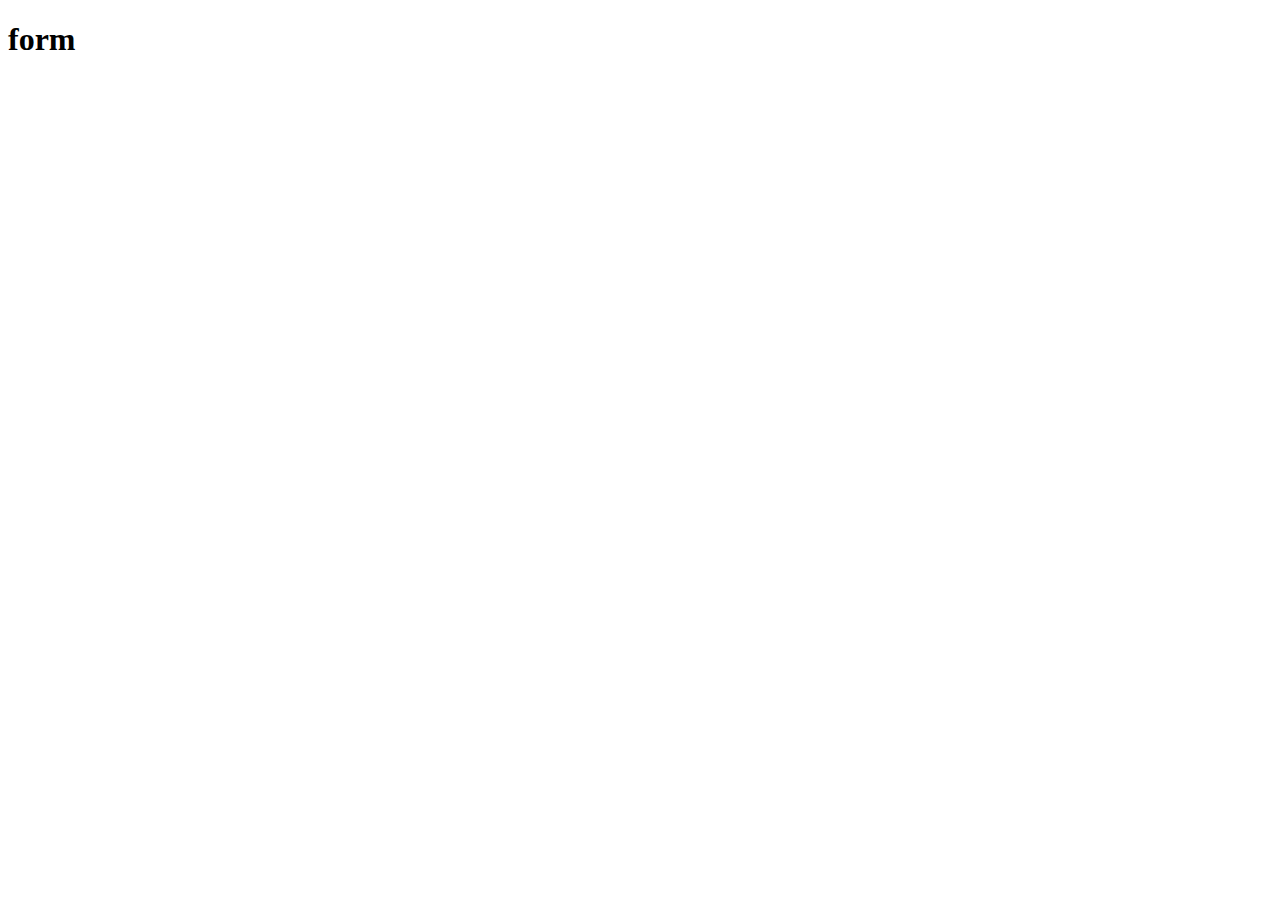
==== pages/form.html @ df3b5dec "updated css files" ====
<!DOCTYPE html>
<html lang="en">

<head>
    <meta charset="UTF-8">
    <meta name="viewport" content="width=device-width, initial-scale=1.0">
    <title>Document</title>
</head>

<body>
    <h1>form</h1>
</body>

</html>
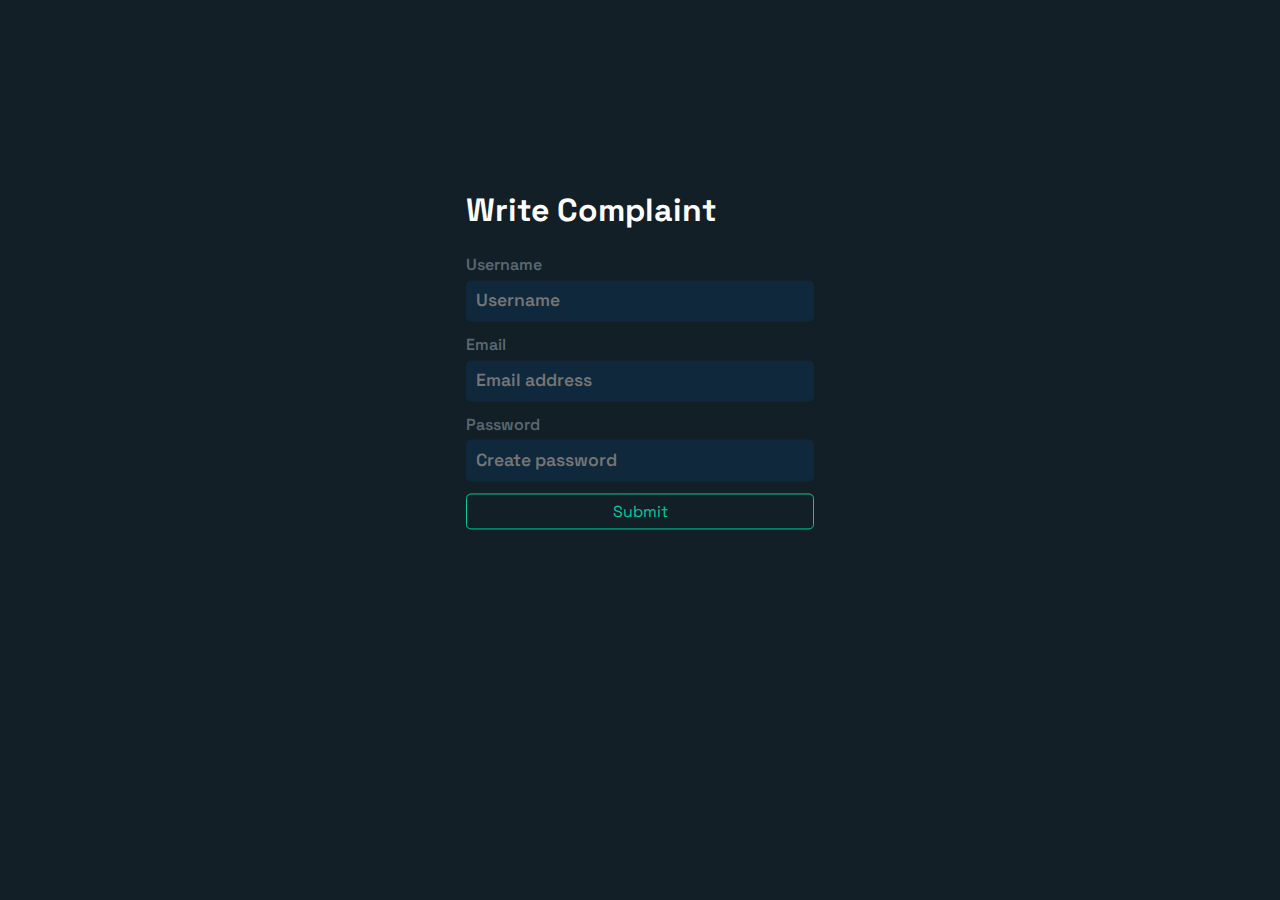
==== commit db30c324: "sign in, sign up, form updates" ====
--- a/pages/form.html
+++ b/pages/form.html
@@ -4,11 +4,32 @@
 <head>
     <meta charset="UTF-8">
     <meta name="viewport" content="width=device-width, initial-scale=1.0">
-    <title>Document</title>
+    <link rel="stylesheet" href="../styles/formStyles.css">
+    <title>Complify | Complaint</title>
 </head>
 
 <body>
-    <h1>form</h1>
+    <div class="form">
+        <h1>Write Complaint</h1>
+        <form method="post" class="form-body">
+            <div class="text-field">
+                <label>Username</label>
+                <span></span>
+                <input type="text" placeholder="Username" required />
+            </div>
+            <div class="text-field">
+                <label>Email</label>
+                <span></span>
+                <input type="email" placeholder="Email address" required />
+            </div>
+            <div class="text-field">
+                <label>Password</label>
+                <span></span>
+                <input type="password" placeholder="Create password" required />
+            </div>
+            <button>Submit </button>
+        </form>
+    </div>
 </body>
 
 </html>--- a/styles/formStyles.css
+++ b/styles/formStyles.css
@@ -0,0 +1,66 @@
+@import url("./commonStyles.css");
+
+body {
+    background-color: var(--dark-green);
+}
+
+.form {
+    position: absolute;
+    top: 40%;
+    left: 50%;
+    transform: translate(-50%, -50%);
+    max-width: 380px;
+    width: 100%;
+    padding: 0 1rem;
+}
+
+.form h1 {
+    text-align: left;
+    color: var(--white);
+}
+
+.form-body {
+    display: flex;
+    flex-direction: column;
+    gap: 0.8rem;
+    margin-top: 1.5rem;
+}
+
+.text-field {
+    display: flex;
+    flex-direction: column;
+}
+
+.text-field label {
+    font-weight: 600;
+    color: var(--gray);
+    margin-bottom: 0.3rem;
+}
+
+.text-field input {
+    padding: 0.6rem;
+    font-weight: 600;
+    font-size: 1.1rem;
+    border-radius: 5px;
+    border: none;
+    outline: none;
+    color: var(--gray);
+    background-color: var(--light-blue);
+}
+
+.form-body button {
+    padding: 0.4rem 0.8rem;
+    border-radius: 5px;
+    border: 1px solid var(--light-green);
+    color: var(--light-green);
+    background: none;
+    font-size: 1rem;
+    font-weight: 400;
+    cursor: pointer;
+}
+
+.form-body p {
+    color: var(--light-green);
+    cursor: pointer;
+    transition: 0.3s ease;
+}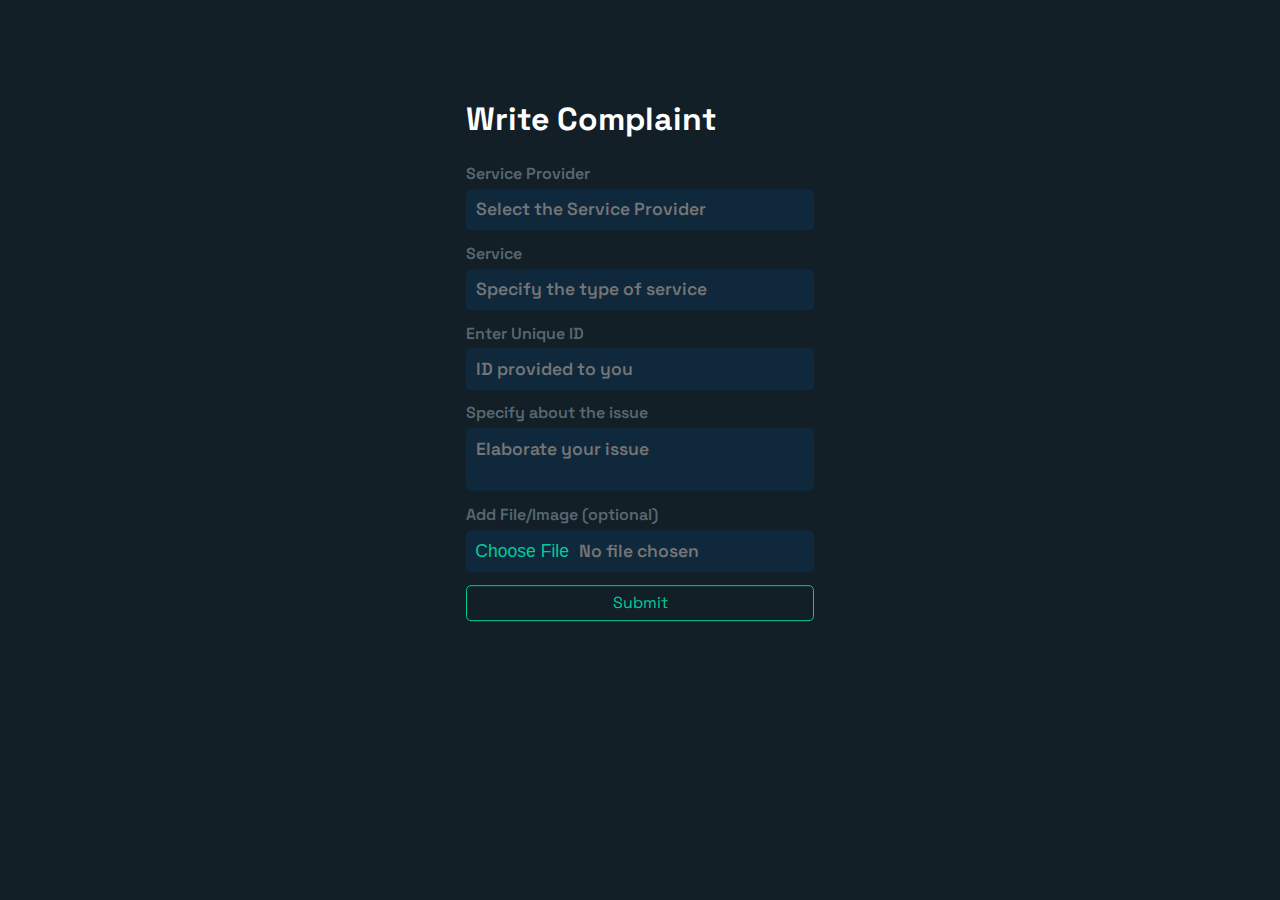
==== commit bcada820: "responsiveness left" ====
--- a/pages/form.html
+++ b/pages/form.html
@@ -13,23 +13,60 @@
         <h1>Write Complaint</h1>
         <form method="post" class="form-body">
             <div class="text-field">
-                <label>Username</label>
-                <span></span>
-                <input type="text" placeholder="Username" required />
+                <label>Service Provider</label>
+                <div class="drop-down" onclick="dropDownDisplay()">
+                    <li id="placeHolder">Select the Service Provider</li>
+                </div>
+                <div class="drop-down-content" id="drop-down-content">
+                    <li>Brand 1</li>
+                    <li>Brand 2</li>
+                    <li>Brand 3</li>
+                    <li>Brand 4</li>
+                    <li>Brand 5</li>
+                    <li>Brand 6</li>
+                    <li>Brand 7</li>
+                    <li>Brand 8</li>
+                    <li>Brand 9</li>
+                    <li>Brand 10</li>
+                    <li>Brand 11</li>
+                    <li>Brand 12</li>
+                    <li>Brand 13</li>
+                    <li>Brand 14</li>
+                </div>
             </div>
             <div class="text-field">
-                <label>Email</label>
-                <span></span>
-                <input type="email" placeholder="Email address" required />
+                <label>Service</label>
+                <input type="text" placeholder="Specify the type of service" required />
             </div>
             <div class="text-field">
-                <label>Password</label>
-                <span></span>
-                <input type="password" placeholder="Create password" required />
+                <label>Enter Unique ID</label>
+                <input type="text" placeholder="ID provided to you" required />
+            </div>
+            <div class="text-field">
+                <label>Specify about the issue</label>
+                <textarea placeholder="Elaborate your issue"></textarea>
+            </div>
+            <div class="text-field">
+                <label>Add File/Image (optional)</label>
+                <input type="file" />
             </div>
             <button>Submit </button>
         </form>
     </div>
+    <script>
+        const dropDownContent = document.getElementById("drop-down-content")
+        const dropDownDisplay = () => {
+            dropDownContent.classList.toggle("active")
+        }
+        const placeHolder = document.getElementById("placeHolder")
+        const dropDownList = document.querySelectorAll(".drop-down-content li")
+        dropDownList.forEach((entry) => {
+            entry.addEventListener("click", () => {
+                placeHolder.innerHTML = entry.textContent;
+                dropDownContent.classList.remove("active")
+            })
+        })
+    </script>
 </body>
 
 </html>--- a/styles/formStyles.css
+++ b/styles/formStyles.css
@@ -37,15 +37,82 @@
     margin-bottom: 0.3rem;
 }
 
-.text-field input {
+.drop-down,
+.text-field input,
+textarea {
     padding: 0.6rem;
     font-weight: 600;
     font-size: 1.1rem;
     border-radius: 5px;
     border: none;
     outline: none;
-    color: var(--gray);
+    color: var(--grey);
     background-color: var(--light-blue);
+    resize: none;
+}
+
+textarea::-webkit-scrollbar {
+    width: 0.5em;
+}
+
+textarea::-webkit-scrollbar-thumb {
+    background-color: var(--light-green);
+    border-radius: 5px;
+}
+
+.text-field input[type="file"] {
+    padding: 0.6rem 0.2rem;
+    cursor: pointer;
+    color: var(--grey);
+}
+
+input::file-selector-button {
+    color: var(--light-green);
+    background: none;
+    border: none;
+    outline: none;
+    cursor: pointer;
+}
+
+.drop-down-content {
+    height: 110px;
+    width: 92%;
+    overflow-y: auto;
+    margin-top: 0.2rem;
+    position: absolute;
+    top: 25%;
+    font-weight: 600;
+    font-size: 1.1rem;
+    border: none;
+    outline: none;
+    color: var(--grey);
+    background-color: var(--light-blue);
+    display: none;
+}
+
+.active {
+    display: block;
+}
+
+.drop-down-content li {
+    margin: 5px;
+    cursor: pointer;
+    transition: 0.3s ease;
+    padding: 3px 0;
+}
+
+.drop-down-content li:hover {
+    background-color: var(--dark-green);
+}
+
+.drop-down-content::-webkit-scrollbar {
+    width: 10px;
+    height: 10px;
+}
+
+.drop-down-content::-webkit-scrollbar-thumb {
+    background-color: var(--light-green);
+    border-radius: 5px;
 }
 
 .form-body button {
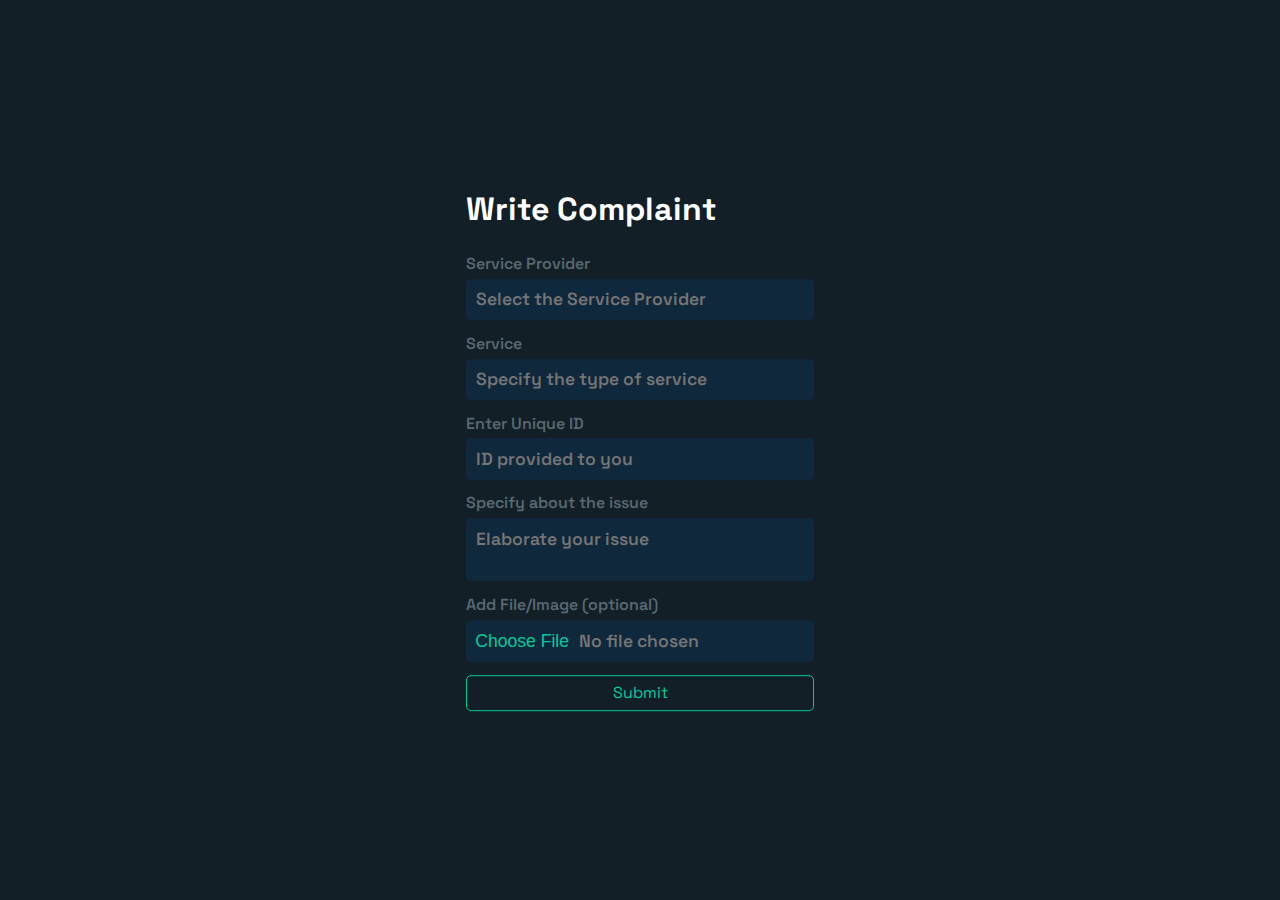
==== commit 94a052c4: "whole animation" ====
--- a/pages/form.html
+++ b/pages/form.html
@@ -9,7 +9,7 @@
 </head>
 
 <body>
-    <div class="form">
+    <div class="form comp">
         <h1>Write Complaint</h1>
         <form method="post" class="form-body">
             <div class="text-field">
--- a/styles/formStyles.css
+++ b/styles/formStyles.css
@@ -12,6 +12,10 @@
     max-width: 380px;
     width: 100%;
     padding: 0 1rem;
+}
+
+.comp {
+    top: 50%;
 }
 
 .form h1 {
